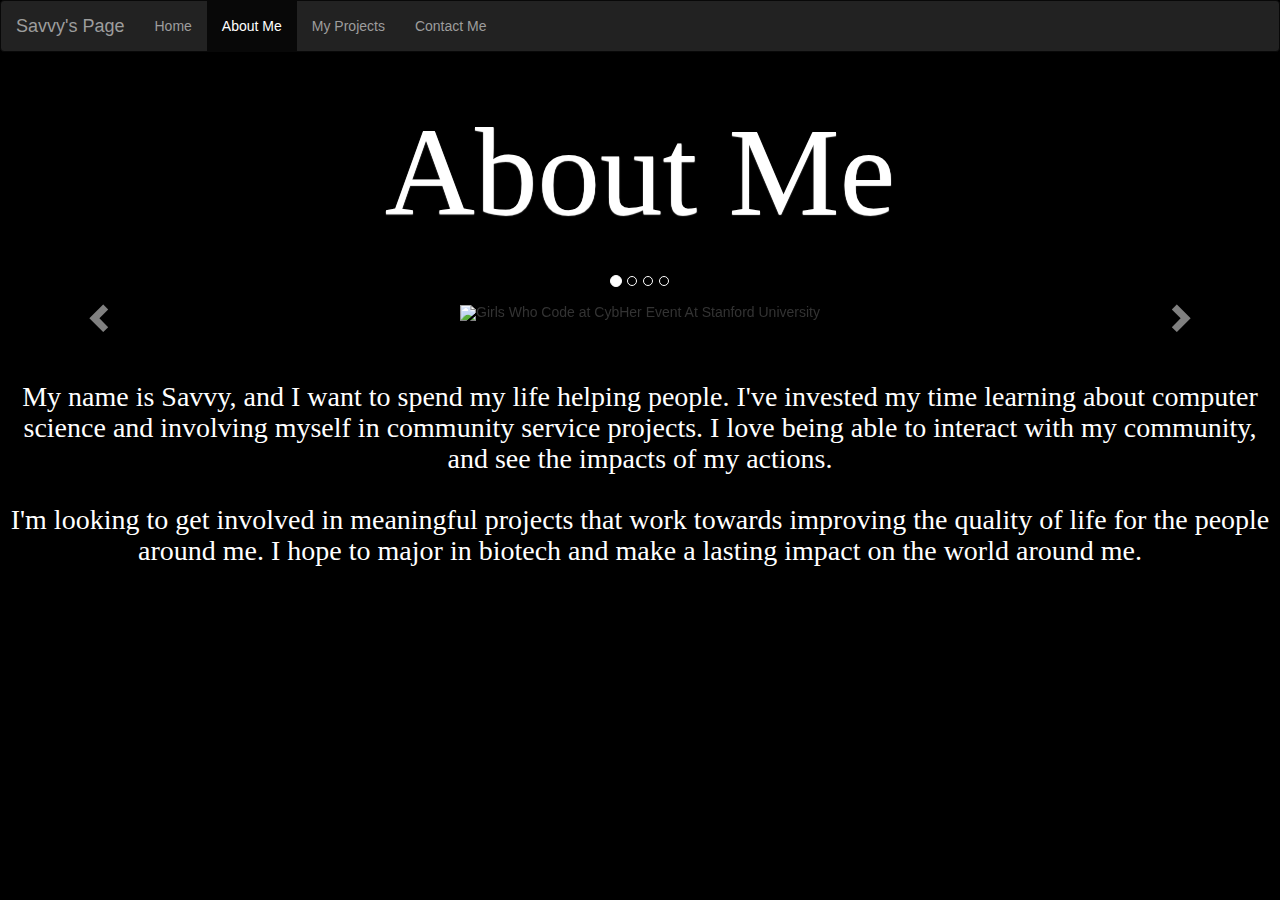
==== aboutme-2.html @ 7a9815aa "Update aboutme-2.html" ====
<!DOCTYPE html>
<html lang="en">
   <head>
      <title>ABOUT ME</title>
      <meta charset="utf-8">
      <meta name="viewport" content="width=device-width, initial-scale=1">
      <link rel="stylesheet" href="https://maxcdn.bootstrapcdn.com/bootstrap/3.3.6/css/bootstrap.min.css">
      <script src="https://ajax.googleapis.com/ajax/libs/jquery/1.12.4/jquery.min.js"></script>
      <script src="https://maxcdn.bootstrapcdn.com/bootstrap/3.3.6/js/bootstrap.min.js"></script>
      <style>
         @keyframes animatedBackground {
   0% { background-position: 0 0; }
   100% { background-position: -3170px 0; }
   }
   @-moz-keyframes animatedBackground {
   0% { background-position: 0 0; }
   100% { background-position: -3170px 0; }
   }
   @-webkit-keyframes animatedBackground {
   0% { background-position: 0 0; }
   100% { background-position: -3170px 0; }
   }
   @-ms-keyframes animatedBackground {
   0% { background-position: 0 0; }
   100% { background-position: -3170px 0; }
   }
   @-o-keyframes animatedBackground {
   0% { background-position: 0 0; }
   100% { background-position: -3170px 0; }
   } 
  
   body {
   background-image: url("http://i.imgur.com/Q6rlxAD.jpg");
      background-position: 0px 0px;
 
      animation: animatedBackground 42s linear infinite;
      -moz-animation: animatedBackground 42s linear infinite;
      -webkit-animation: animatedBackground 42s linear infinite;
      -ms-animation: animatedBackground 42s linear infinite;
      -o-animation: animatedBackground 42s linear infinite;
   }
         .container-fluid {
         width: 1550px;
         height: 900px;
         opacity: 1;
         }
         .black{
            background-color: black;
         }
         head {
            background-color: black
         }
         body {
            background-color: black
         }
         h1, h2, h3, h4, h5 {
         color: white;
         }
         #flower{  
         float: left;
         }
         #button{
         float:left;
         }
         h1 {
color: #fff; font-family: "Great Vibes", cursive; font-size: 125px; line-height: 160px; font-weight: normal; margin-bottom: 0px; margin-top: 40px; text-align: center; text-shadow: 0 1px 1px #fff; 
         }
         h2 {
         font-family: ‘Palatino Linotype’, ‘Book Antiqua’, Palatino, serif;
         font-size: 28px;
         font-style: normal;
         font-variant: normal;
         font-weight: 500;
         background-color: transparent;
         margin-bottom: 0
         opacity:1;
         text-shadow: 1.5px 3.5px 1px black!important;
         }
         h3 {
         font-family: Copperplate Gothic Light;
         font-size: 25px;
         font-style: normal;
         font-variant: normal;
         font-weight: 500;
         background-color: transparent;
         margin-bottom: 0
         opacity:1;
         text-shadow: 1.5px 3px 1px black!important;
         }
         .thing img{
            display: block;
            width: 100%;
            box-shadow: 3px 3px 1px #ccc;
            -webkit-box-shadow: 3px 3px 1px #ccc;
            -moz-box-shadow: 3px 3px 1px #ccc;
         }
         h4 {
         font-family: Copperplate Gothic Light;
         font-size: 23px;
         font-style: normal;
         font-variant: normal;
         font-weight: 500;
         background-color: transparent;
         margin-bottom: 0
         opacity:1;
         text-shadow: 1px 3px 1px black!important;;
         }
         h5 {
         font-size: 1em;
         }
         h6 {
         font-size: 0.5em;
         }
         div.center {
         text-align:center;
         } 
         div.center a {
         color:white;
         } 
         .carousel-inner {
            text-align: center;
         }
         .carousel .item > img {
            display: inline-block;
         }
      </style>
   </head>
   <body>
          <nav class="navbar navbar-inverse">
    <div class="navbar-header">
      <button type="button" class="navbar-toggle" data-toggle="collapse" data-target="#myNavbar">
        <span class="icon-bar"></span>
        <span class="icon-bar"></span>
        <span class="icon-bar"></span>
      </button>
      <a class="navbar-brand" href="index.html">Savvy's Page</a>
    </div>
    <div class="collapse navbar-collapse" id="myNavbar">
      <ul class="nav navbar-nav">
        <li><a href="index.html">Home</a></li>
        <li class="active"><a href="aboutme-2.html">About Me</a></li>
        <li><a href="projects.html">My Projects</a></li>
        <li><a href="contactme.html">Contact Me</a></li>
      </ul>
      <ul class="nav navbar-nav navbar-right">
      </ul>
    </div>
</nav>
            <div class="center">
               <h1  p class = "text-center" >About Me</h1>
               </p>
            </div>
            <br>
            <br>
                    <div class="center">
                    <div id="myCarousel" class="carousel slide" data-ride="carousel">
                     <!-- Indicators -->
                     <ol class="carousel-indicators">
                        <li data-target="#myCarousel" data-slide-to="0" class="active"></li>
                        <li data-target="#myCarousel" data-slide-to="1"></li>
                        <li data-target="#myCarousel" data-slide-to="2"></li>
                        <li data-target="#myCarousel" data-slide-to="3"></li>
                     </ol>
                     <!-- Wrapper for slides -->
                     <div class="carousel-inner" role="listbox">
                        <div class="item active">
                           <img src="http://i.imgur.com/gl86DJG.jpg" alt="Girls Who Code at CybHer Event At Stanford University">
                        </div>
                        <div class="item">
                           <img src="http://i.imgur.com/2V6furI.jpg" alt="Stop Hunger Now">
                        </div>
                        <div class="item">
                           <img src="http://i.imgur.com/Cb1bbJO.jpg" alt="Girls Who Code Take Stanford">
                        </div>
                        <div class="item">
                           <img src="https://i.imgur.com/8A7692F.jpg" alt="Colorguard After Performing at Homecoming">
                        </div>
                     </div>
                     <!-- Left and right controls -->
                     <a class="left carousel-control" href="#myCarousel" role="button" data-slide="prev">
                     <span class="glyphicon glyphicon-chevron-left" aria-hidden="true"></span>
                     <span class="sr-only">Previous</span>
                     </a>
                     <a class="right carousel-control" href="#myCarousel" role="button" data-slide="next">
                     <span class="glyphicon glyphicon-chevron-right" aria-hidden="true"></span>
                     <span class="sr-only">Next</span>
                     </a>
                  </div>
                  </div>
                  <br>
                  <br>
                  <h2 p class="text-center">           My name is Savvy, and I want to spend my life helping people. I've invested my time learning about computer science and involving myself in community service projects. I love being able to interact with my community, and see the impacts of my actions.
                  <p><br>           I'm looking to get involved in meaningful projects that work towards improving the quality of life for the people around me. I hope to major in biotech and make a lasting impact on the world around me.</p><br><br></h2>
                  </div>
               </div>
            </div>
         </div>
      </div>
   </body>
</html>
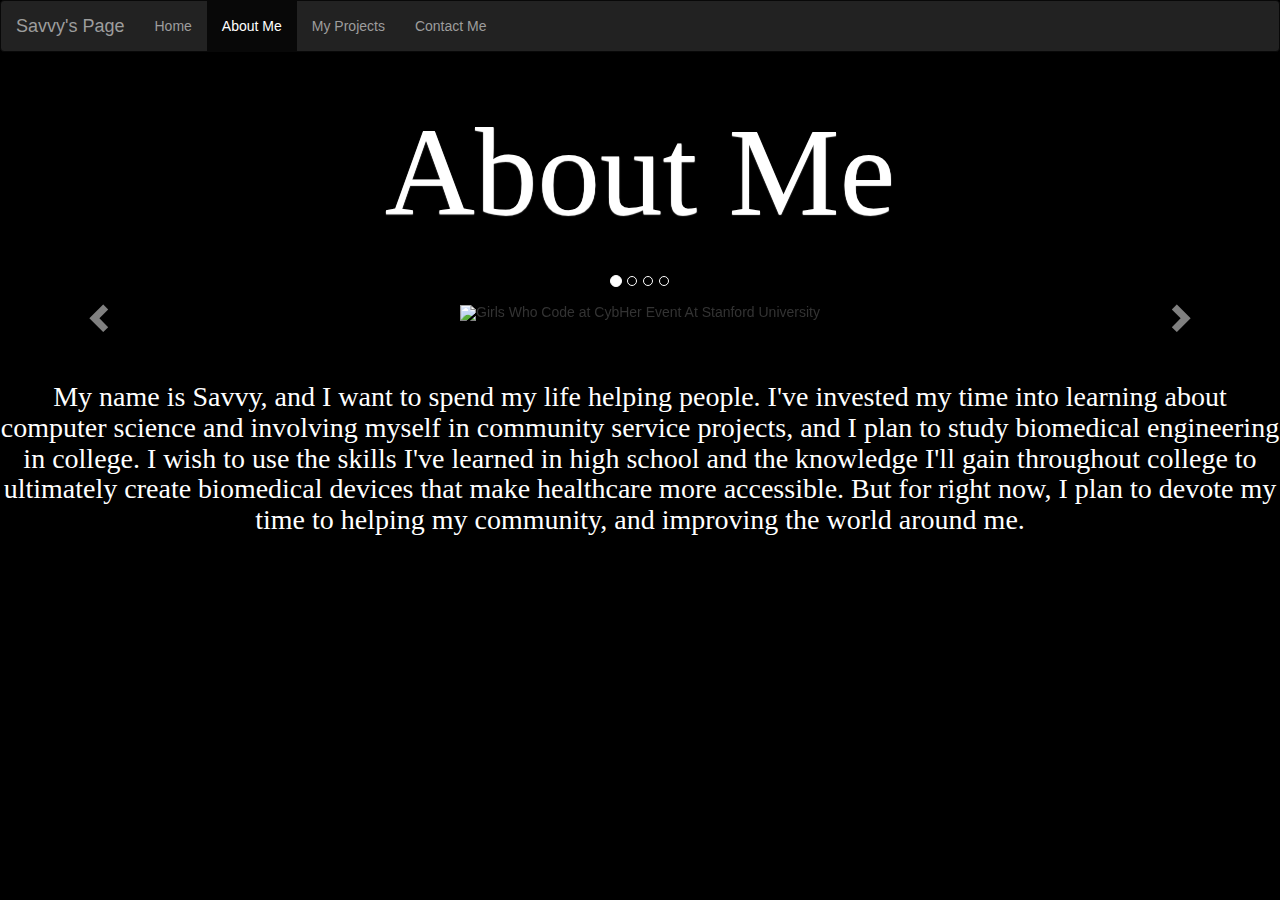
==== commit 40f45600: "Update aboutme-2.html" ====
--- a/aboutme-2.html
+++ b/aboutme-2.html
@@ -173,7 +173,7 @@
                            <img src="http://i.imgur.com/Cb1bbJO.jpg" alt="Girls Who Code Take Stanford">
                         </div>
                         <div class="item">
-                           <img src="https://i.imgur.com/8A7692F.jpg" alt="Colorguard After Performing at Homecoming">
+                           <img src="https://i.imgur.com/8A7692F.jpg" alt="Colorguard After Performing at Homecoming" height = "700" width = "900">
                         </div>
                      </div>
                      <!-- Left and right controls -->
@@ -189,8 +189,8 @@
                   </div>
                   <br>
                   <br>
-                  <h2 p class="text-center">           My name is Savvy, and I want to spend my life helping people. I've invested my time learning about computer science and involving myself in community service projects. I love being able to interact with my community, and see the impacts of my actions.
-                  <p><br>           I'm looking to get involved in meaningful projects that work towards improving the quality of life for the people around me. I hope to major in biotech and make a lasting impact on the world around me.</p><br><br></h2>
+                  <h2 p class="text-center">           My name is Savvy, and I want to spend my life helping people. I've invested my time into learning about computer science and involving myself in community service projects, and I plan to study biomedical engineering in college. I wish to use the skills I've learned in high school and the knowledge I'll gain throughout college to ultimately create biomedical devices that make healthcare more accessible. But for right now, I plan to devote my time to helping my community, and improving the world around me.
+                  </p><br><br></h2>
                   </div>
                </div>
             </div>
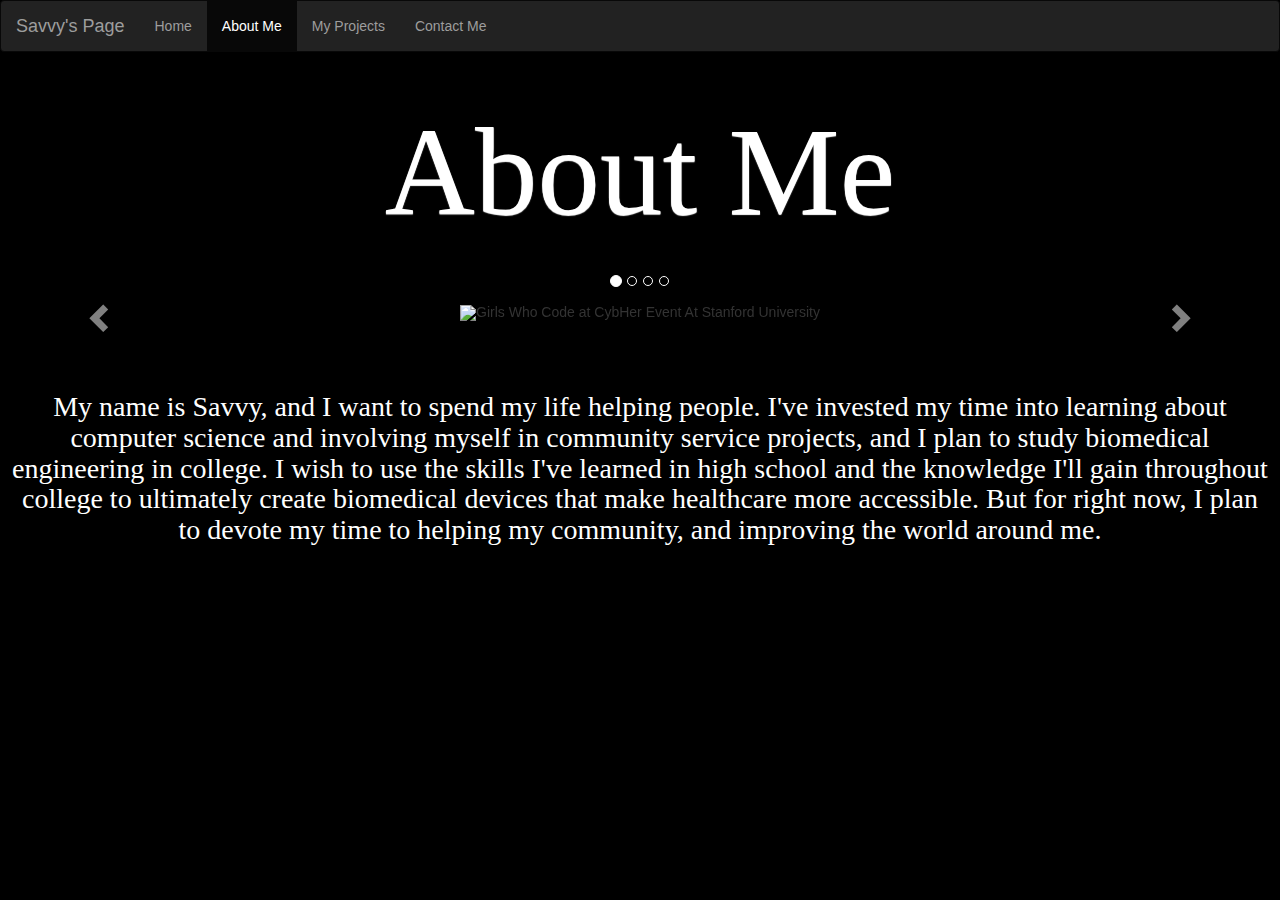
==== commit 8f3bfcec: "Update aboutme-2.html" ====
--- a/aboutme-2.html
+++ b/aboutme-2.html
@@ -189,7 +189,7 @@
                   </div>
                   <br>
                   <br>
-                  <h2 p class="text-center">           My name is Savvy, and I want to spend my life helping people. I've invested my time into learning about computer science and involving myself in community service projects, and I plan to study biomedical engineering in college. I wish to use the skills I've learned in high school and the knowledge I'll gain throughout college to ultimately create biomedical devices that make healthcare more accessible. But for right now, I plan to devote my time to helping my community, and improving the world around me.
+                  <h2 p class="text-center" style="padding:10px">           My name is Savvy, and I want to spend my life helping people. I've invested my time into learning about computer science and involving myself in community service projects, and I plan to study biomedical engineering in college. I wish to use the skills I've learned in high school and the knowledge I'll gain throughout college to ultimately create biomedical devices that make healthcare more accessible. But for right now, I plan to devote my time to helping my community, and improving the world around me.
                   </p><br><br></h2>
                   </div>
                </div>
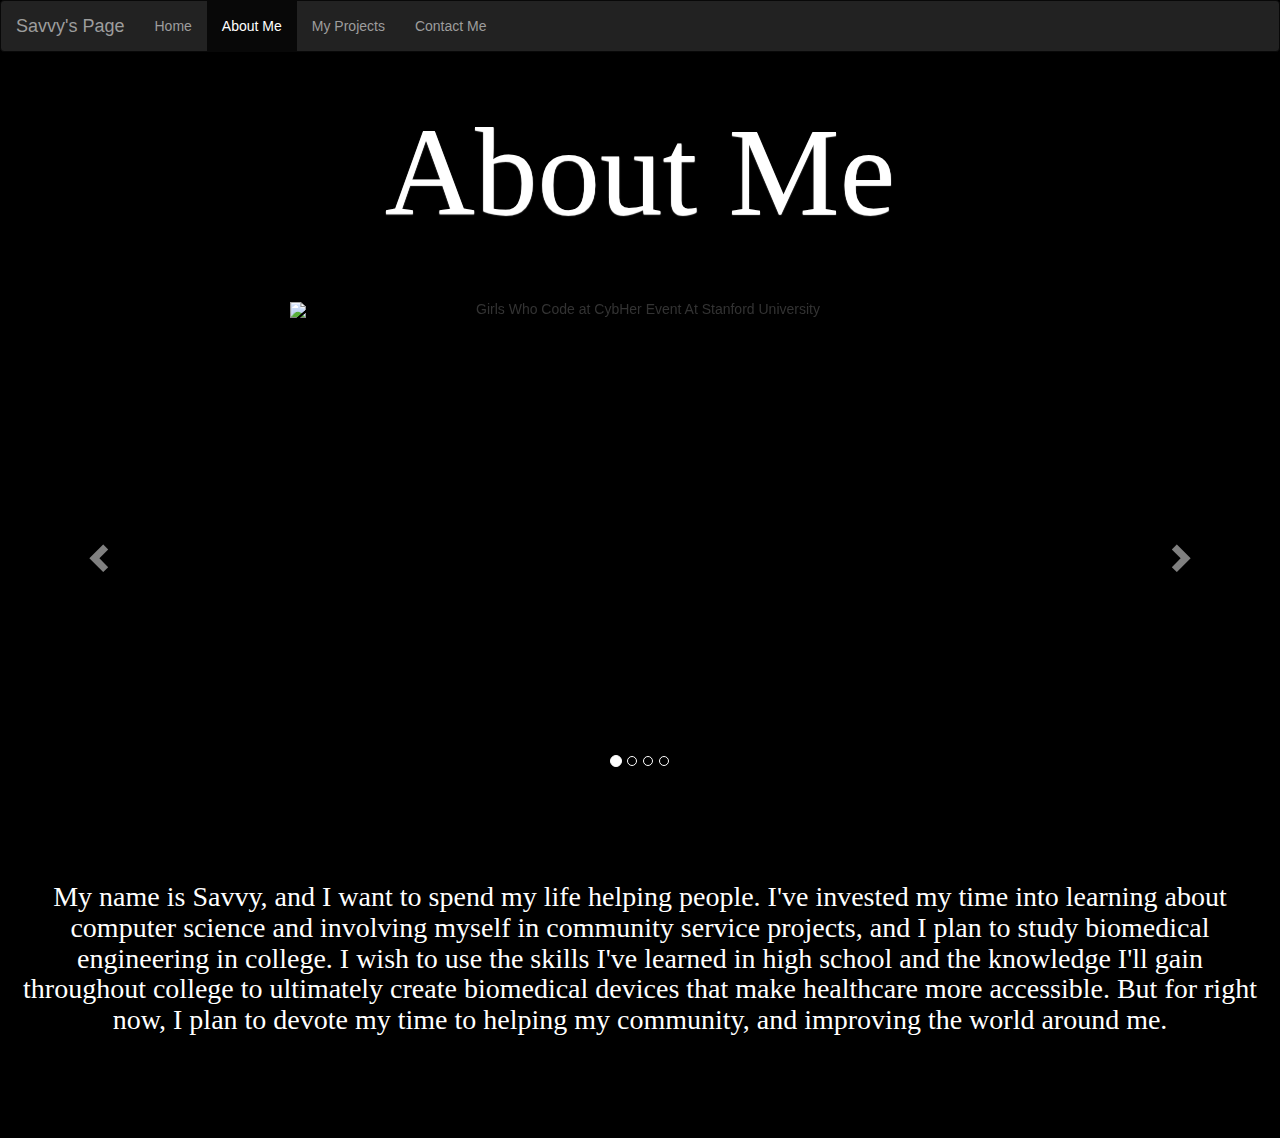
==== commit ba4519c1: "Update aboutme-2.html" ====
--- a/aboutme-2.html
+++ b/aboutme-2.html
@@ -164,16 +164,16 @@
                      <!-- Wrapper for slides -->
                      <div class="carousel-inner" role="listbox">
                         <div class="item active">
-                           <img src="http://i.imgur.com/gl86DJG.jpg" alt="Girls Who Code at CybHer Event At Stanford University">
+                           <img src="http://i.imgur.com/gl86DJG.jpg" alt="Girls Who Code at CybHer Event At Stanford University" height = "500" width = "700">
                         </div>
                         <div class="item">
-                           <img src="http://i.imgur.com/2V6furI.jpg" alt="Stop Hunger Now">
+                           <img src="http://i.imgur.com/2V6furI.jpg" alt="Stop Hunger Now" height = "500" width = "700">
                         </div>
                         <div class="item">
-                           <img src="http://i.imgur.com/Cb1bbJO.jpg" alt="Girls Who Code Take Stanford">
+                           <img src="http://i.imgur.com/Cb1bbJO.jpg" alt="Girls Who Code Take Stanford" height = "500" width = "700">
                         </div>
                         <div class="item">
-                           <img src="https://i.imgur.com/8A7692F.jpg" alt="Colorguard After Performing at Homecoming" height = "700" width = "900">
+                           <img src="https://i.imgur.com/8A7692F.jpg" alt="Colorguard After Performing at Homecoming" height = "450" width = "650">
                         </div>
                      </div>
                      <!-- Left and right controls -->
@@ -189,7 +189,7 @@
                   </div>
                   <br>
                   <br>
-                  <h2 p class="text-center" style="padding:10px">           My name is Savvy, and I want to spend my life helping people. I've invested my time into learning about computer science and involving myself in community service projects, and I plan to study biomedical engineering in college. I wish to use the skills I've learned in high school and the knowledge I'll gain throughout college to ultimately create biomedical devices that make healthcare more accessible. But for right now, I plan to devote my time to helping my community, and improving the world around me.
+                  <h2 p class="text-center" style="padding:20px">           My name is Savvy, and I want to spend my life helping people. I've invested my time into learning about computer science and involving myself in community service projects, and I plan to study biomedical engineering in college. I wish to use the skills I've learned in high school and the knowledge I'll gain throughout college to ultimately create biomedical devices that make healthcare more accessible. But for right now, I plan to devote my time to helping my community, and improving the world around me.
                   </p><br><br></h2>
                   </div>
                </div>
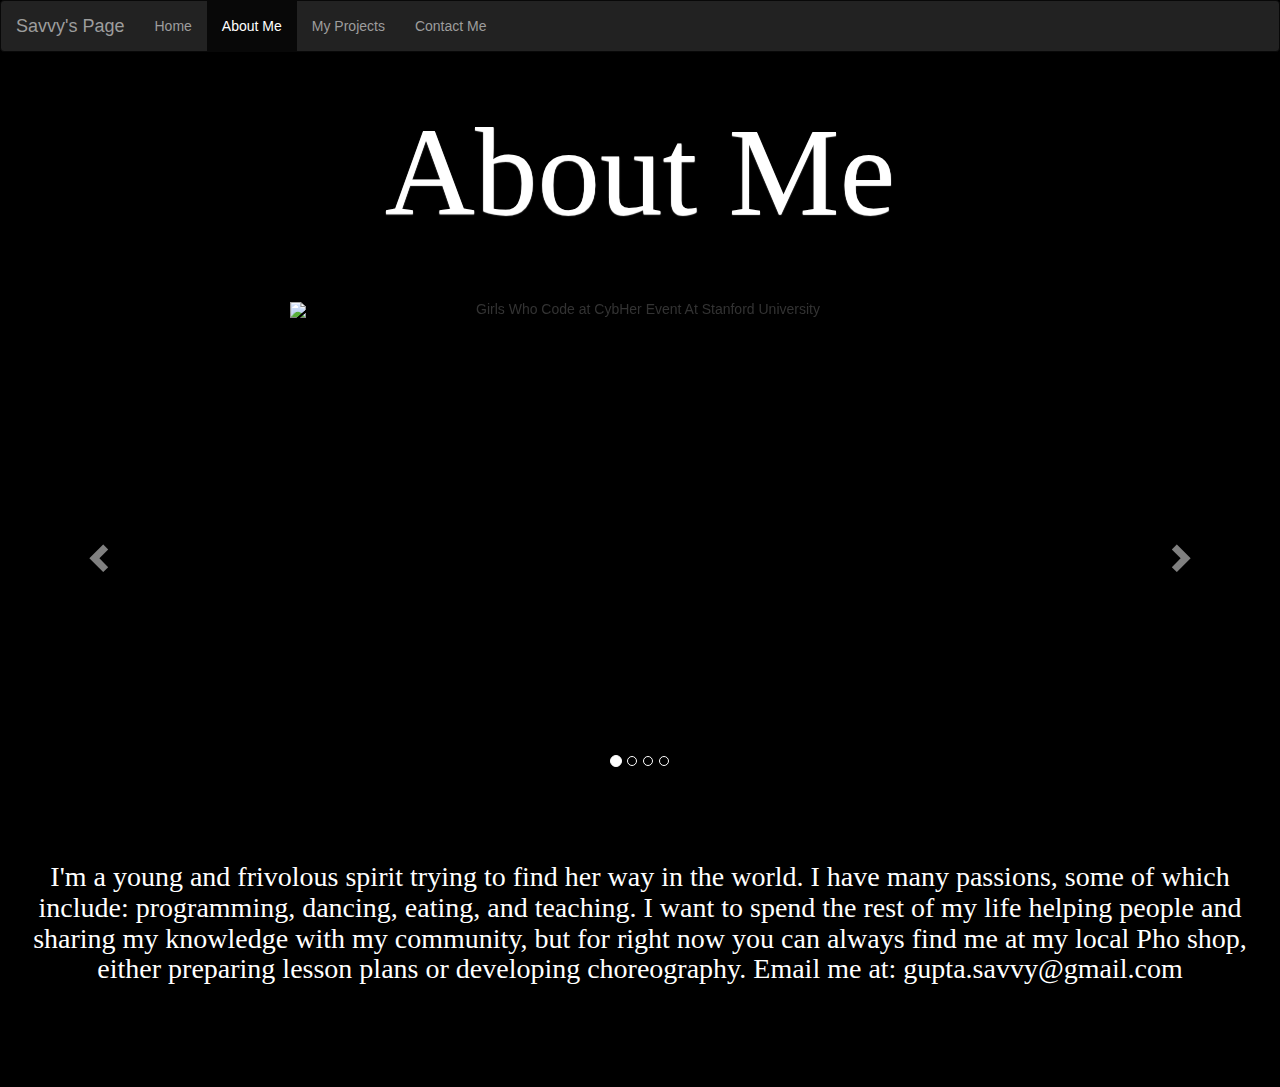
==== commit b236cdd9: "Update aboutme-2.html" ====
--- a/aboutme-2.html
+++ b/aboutme-2.html
@@ -188,8 +188,7 @@
                   </div>
                   </div>
                   <br>
-                  <br>
-                  <h2 p class="text-center" style="padding:20px">           My name is Savvy, and I want to spend my life helping people. I've invested my time into learning about computer science and involving myself in community service projects, and I plan to study biomedical engineering in college. I wish to use the skills I've learned in high school and the knowledge I'll gain throughout college to ultimately create biomedical devices that make healthcare more accessible. But for right now, I plan to devote my time to helping my community, and improving the world around me.
+                  <h2 p class="text-center" style="padding:20px"> I'm a young and frivolous spirit trying to find her way in the world. I have many passions, some of which include: programming, dancing, eating, and teaching. I want to spend the rest of my life helping people and sharing my knowledge with my community, but for right now you can always find me at my local Pho shop, either preparing lesson plans or developing choreography. Email me at: gupta.savvy@gmail.com
                   </p><br><br></h2>
                   </div>
                </div>
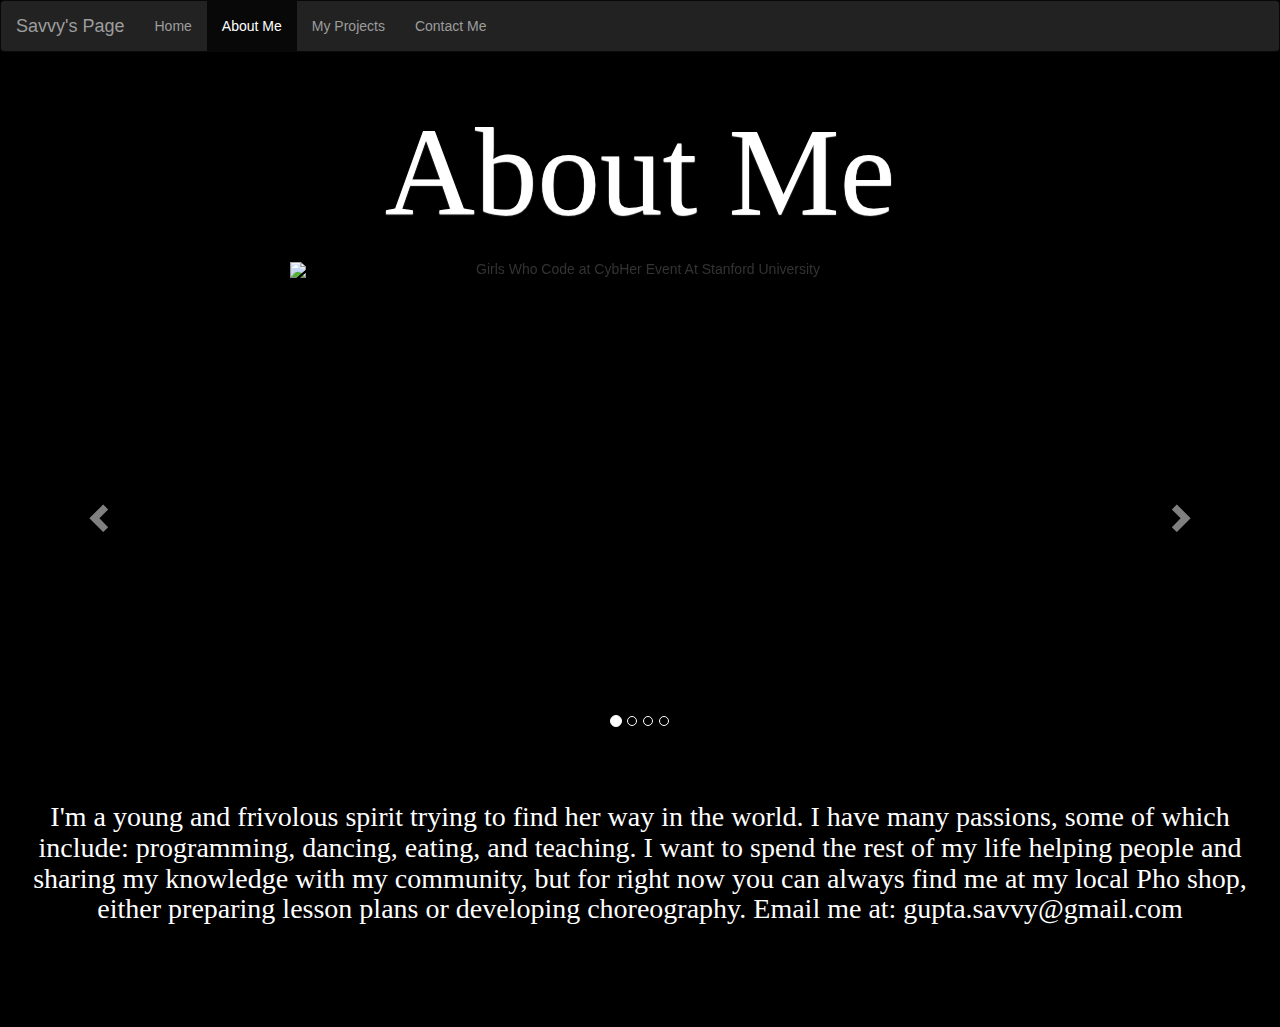
==== commit 2e189ab2: "Update aboutme-2.html" ====
--- a/aboutme-2.html
+++ b/aboutme-2.html
@@ -150,9 +150,7 @@
                <h1  p class = "text-center" >About Me</h1>
                </p>
             </div>
-            <br>
-            <br>
-                    <div class="center">
+   <div class="center">
                     <div id="myCarousel" class="carousel slide" data-ride="carousel">
                      <!-- Indicators -->
                      <ol class="carousel-indicators">
@@ -187,7 +185,6 @@
                      </a>
                   </div>
                   </div>
-                  <br>
                   <h2 p class="text-center" style="padding:20px"> I'm a young and frivolous spirit trying to find her way in the world. I have many passions, some of which include: programming, dancing, eating, and teaching. I want to spend the rest of my life helping people and sharing my knowledge with my community, but for right now you can always find me at my local Pho shop, either preparing lesson plans or developing choreography. Email me at: gupta.savvy@gmail.com
                   </p><br><br></h2>
                   </div>
